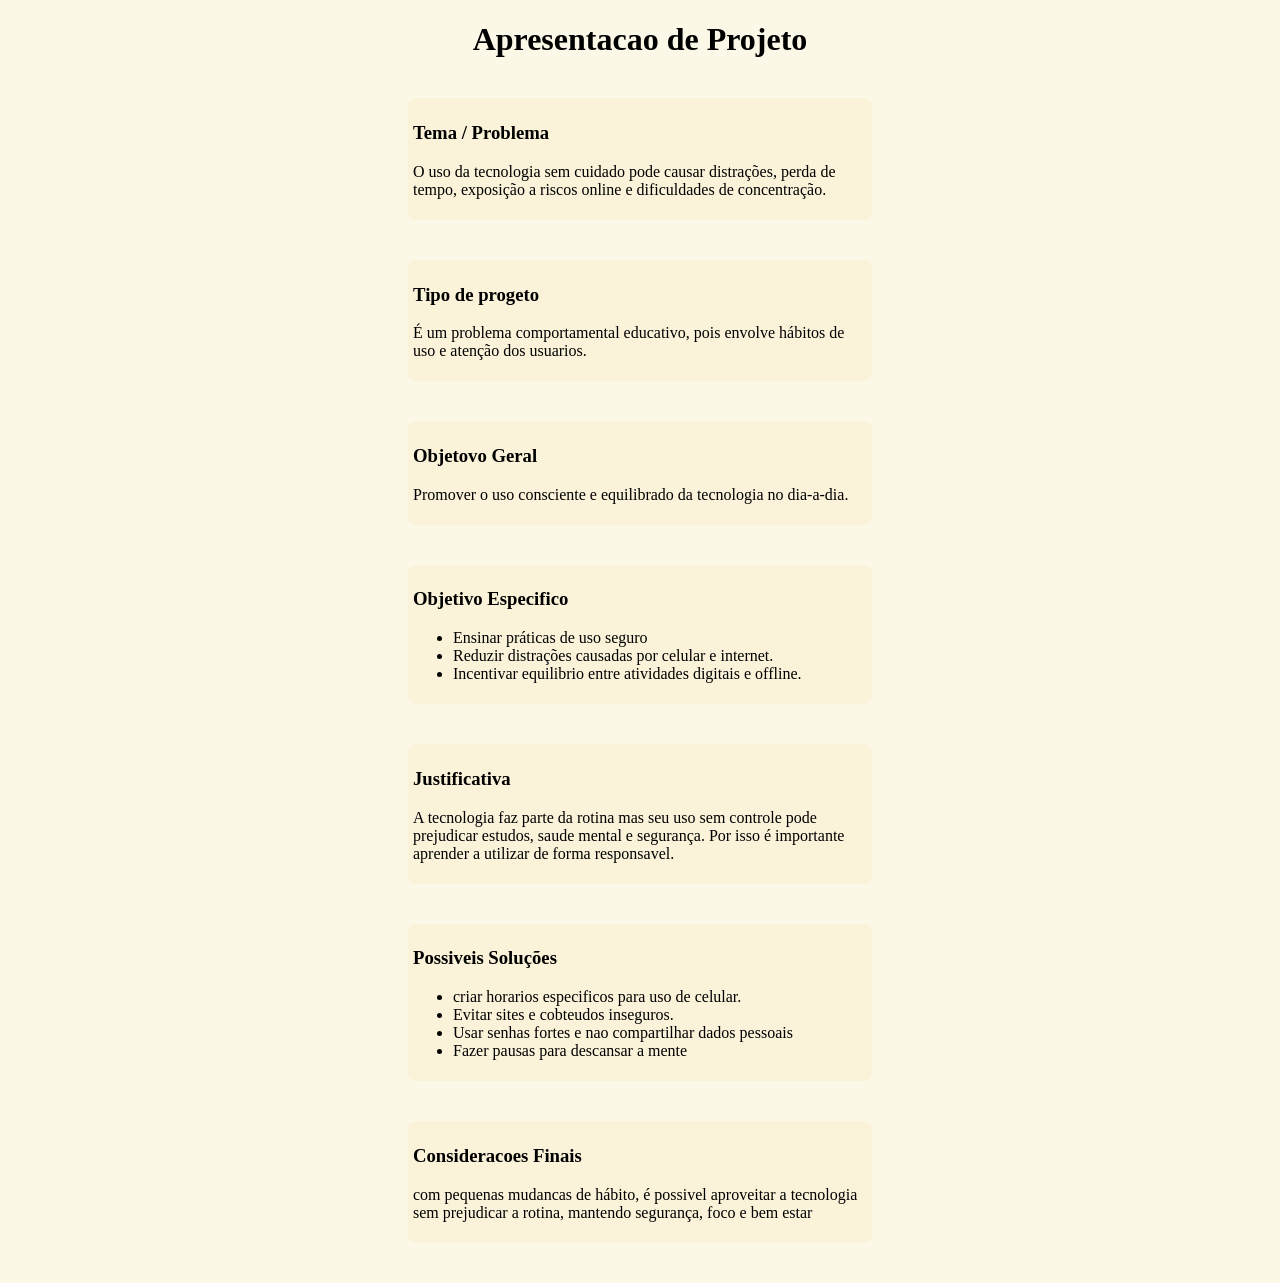
==== index.html @ e6776a1c "pronto para deploy" ====
<!DOCTYPE html> 
<html lang="en">
<head>
  <meta charset="UTF-8">
  <meta name="viewport" content="width=device-width, initial-scale=1.0">
  <meta http-equiv="X-UA-Compatible" content="ie=edge">
  <title>Document</title>
</head>
<style>
  body{
    background-color: rgba(246,239,198,0.403);
  } 
  div{
    background-color: rgba(250,239,208,0.591); 
    padding: 5px; 
    margin: 40px; 
    border-radius:8px;
  }   
  h1{
    text-align: center;
  }
  @media(min-width:700px){  
    /*
     body{
       display: flex ; 
       justify-content: center;
       flex-wrap: wrap;

     } */
     div{
    background-color: rgba(250,239,208,0.591); 
    padding: 5px; 
    margin-right: 400px;
    margin-left: 400px;
    border-radius:8px;
  }
  }
</style>
<body>
  <h1>Apresentacao de Projeto</h1>
  <div id="tema">
    <h3> Tema / Problema </h3>
     <p class="tema">
     O uso da tecnologia sem cuidado pode causar distrações,
    perda de tempo, exposição a riscos online e dificuldades de concentração.
     </p>
  </div id="tipo"> 
  <div>
    <h3> Tipo de progeto</h3>
    <p> É um problema comportamental educativo, pois envolve hábitos de uso e
    atenção dos usuarios.</p>
  </div>
  <div id="geral">
    <h3> Objetovo Geral</h3>
    <p> Promover o uso consciente e equilibrado da tecnologia no dia-a-dia.</p>
  </div>
  <div id="especifico">
    <h3> Objetivo Especifico </h3>
    <ul>
      <li>Ensinar práticas de uso seguro </li>
      <li>Reduzir distrações causadas por celular e internet.</li>
      <li>Incentivar equilibrio entre atividades digitais e offline.</li>
    </ul>
  </div>
  <div id="justificativa">
    <h3> Justificativa</h3>
    <p>A tecnologia faz parte da rotina mas seu uso sem controle pode prejudicar
    estudos, saude mental e segurança. Por isso é importante aprender a utilizar
    de forma responsavel.</p>
  </div>
  <div id="solucoes"> 
    <h3> Possiveis Soluções </h3>
    <ul>
      <li> criar horarios especificos para uso de celular.</li>
      <li> Evitar sites e cobteudos inseguros.</li>
      <li> Usar senhas fortes e nao compartilhar dados pessoais</li>
      <li> Fazer pausas para descansar a mente</li>
    </ul>
  </div>
  <div id="consideracoes"> 
    <h3> Consideracoes Finais  </h3>
    <p> com pequenas mudancas de hábito, é possivel aproveitar a tecnologia sem
    prejudicar a rotina, mantendo segurança, foco e bem estar </p>
  </div> 
</body>
</html>
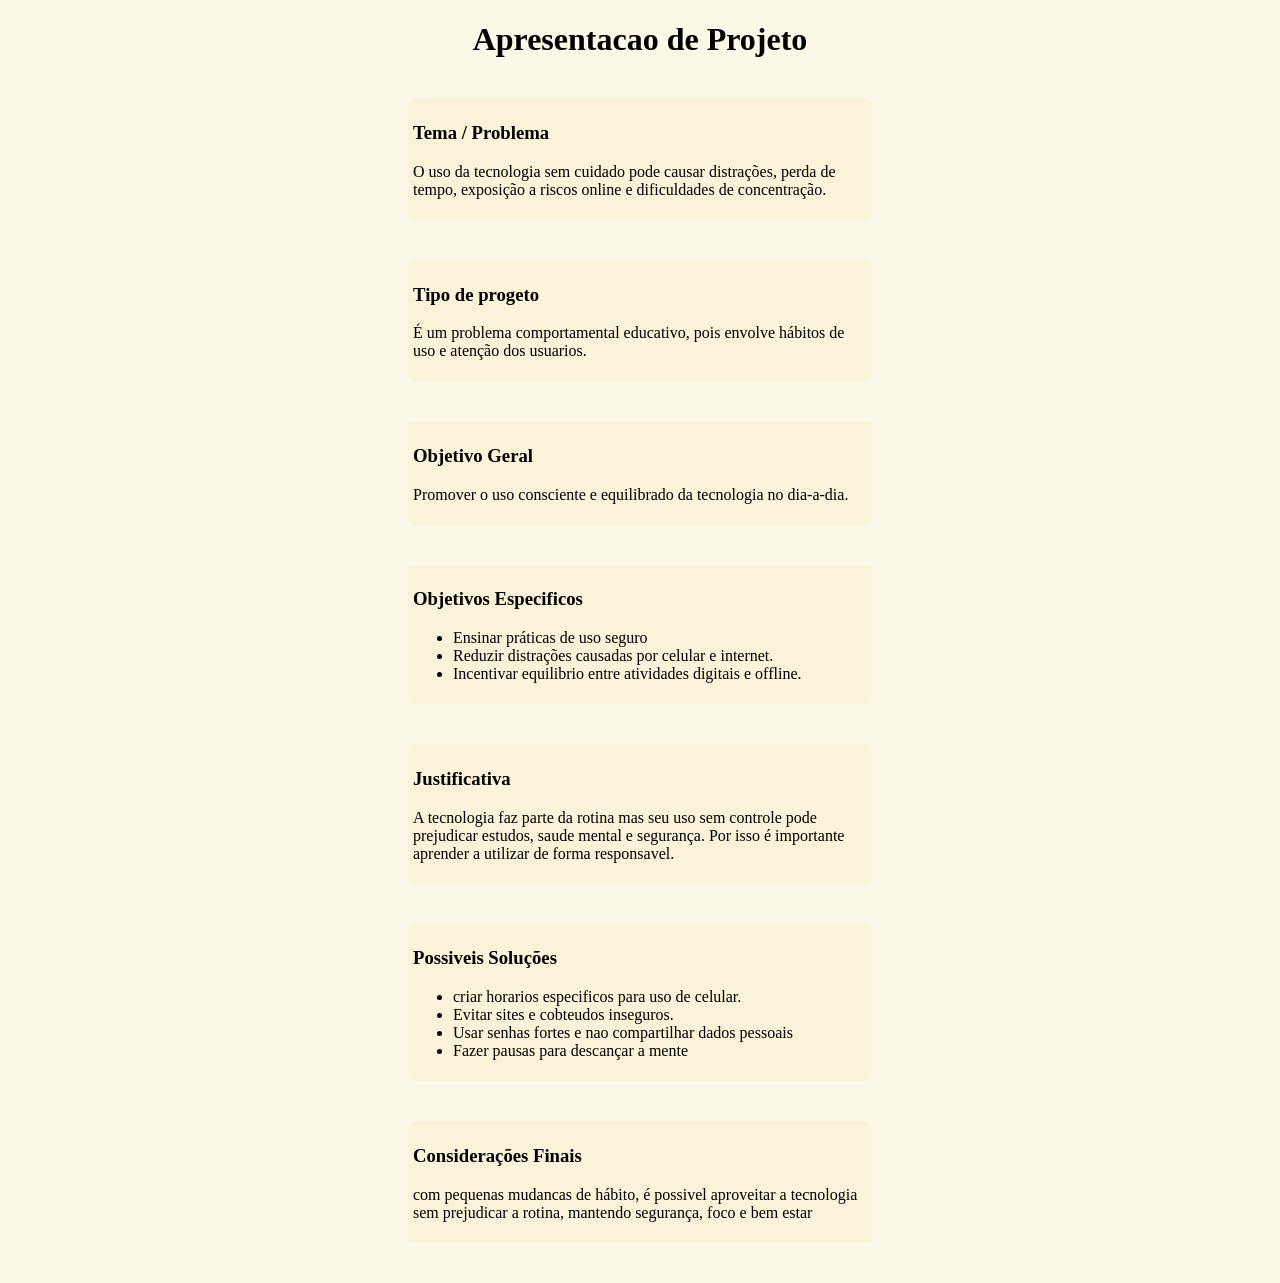
==== commit f2cfc8ea: "erros retificados" ====
--- a/index.html
+++ b/index.html
@@ -51,11 +51,11 @@
     atenção dos usuarios.</p>
   </div>
   <div id="geral">
-    <h3> Objetovo Geral</h3>
+    <h3> Objetivo Geral</h3>
     <p> Promover o uso consciente e equilibrado da tecnologia no dia-a-dia.</p>
-  </div>
+  </div> 
   <div id="especifico">
-    <h3> Objetivo Especifico </h3>
+    <h3> Objetivos Especificos </h3>
     <ul>
       <li>Ensinar práticas de uso seguro </li>
       <li>Reduzir distrações causadas por celular e internet.</li>
@@ -74,11 +74,11 @@
       <li> criar horarios especificos para uso de celular.</li>
       <li> Evitar sites e cobteudos inseguros.</li>
       <li> Usar senhas fortes e nao compartilhar dados pessoais</li>
-      <li> Fazer pausas para descansar a mente</li>
+      <li> Fazer pausas para descançar a mente</li>
     </ul>
   </div>
   <div id="consideracoes"> 
-    <h3> Consideracoes Finais  </h3>
+    <h3> Considerações Finais  </h3>
     <p> com pequenas mudancas de hábito, é possivel aproveitar a tecnologia sem
     prejudicar a rotina, mantendo segurança, foco e bem estar </p>
   </div> 
